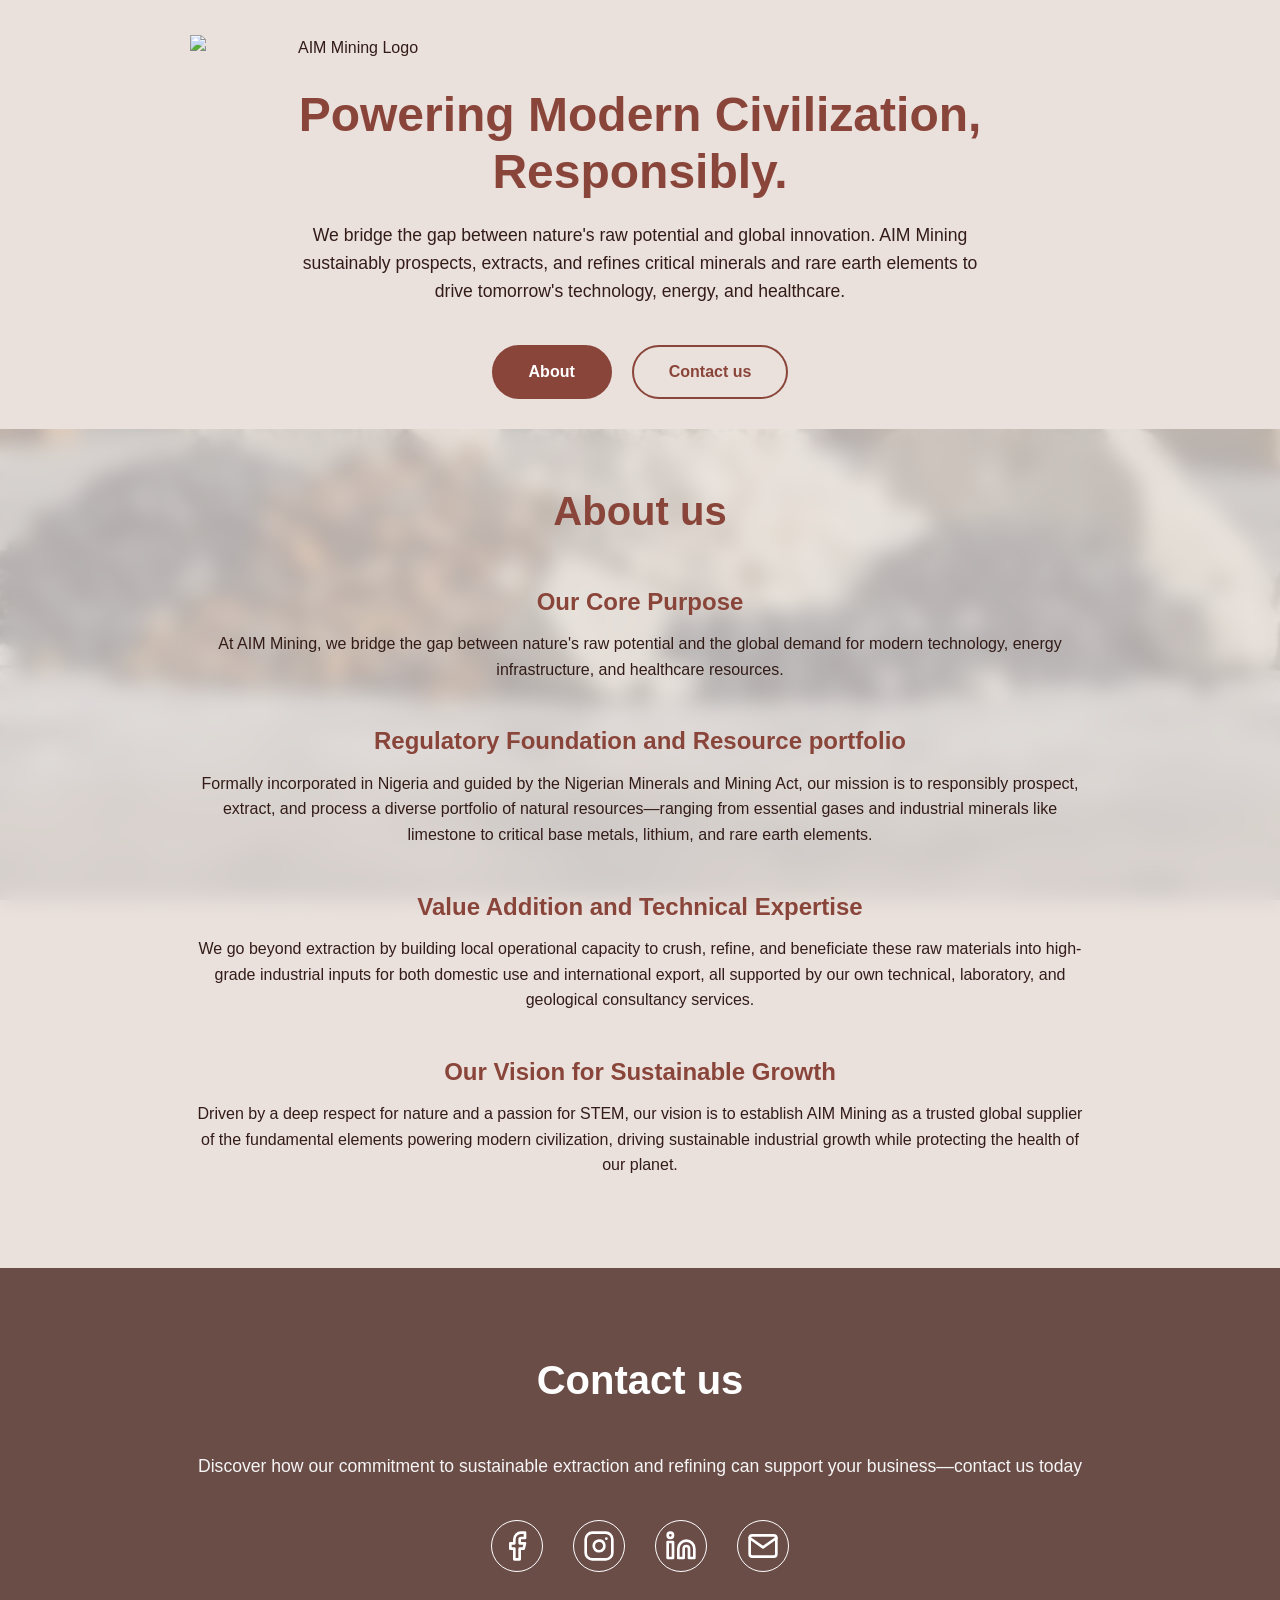
==== index.html @ df5548b4 "Add files via upload" ====
<!DOCTYPE html>
<html lang="en">
<head>
    <meta charset="UTF-8">
    <meta name="viewport" content="width=device-width, initial-scale=1.0">
    <title>AIM Mining | Powering Modern Civilization</title>
    <link rel="stylesheet" href="style.css">
    <link rel="icon" type="image/png" href="assets/logo1.png">	
</head>
<body>

    <!-- HERO SECTION -->
    <section class="hero" id="home">
        <div class="container">
            <img src="assets/logo.png" alt="AIM Mining Logo" class="logo">
            <h1 class="main-title">Powering Modern Civilization, Responsibly.</h1>
            <p class="subtitle">We bridge the gap between nature's raw potential and global innovation. AIM Mining sustainably prospects, extracts, and refines critical minerals and rare earth elements to drive tomorrow's technology, energy, and healthcare.</p>
            <div class="button-group">
                <a href="#about" class="btn btn-primary">About</a>
                <a href="#contact" class="btn btn-outline">Contact us</a>
            </div>
        </div>
    </section>

    <!-- ABOUT US SECTION -->
    <section class="about" id="about">
        <!-- Background overlay is handled in CSS -->
        <div class="container about-content">
            <h2 class="section-title">About us</h2>
            
            <div class="text-block">
                <h3>Our Core Purpose</h3>
                <p>At AIM Mining, we bridge the gap between nature's raw potential and the global demand for modern technology, energy infrastructure, and healthcare resources.</p>
            </div>

            <div class="text-block">
                <h3>Regulatory Foundation and Resource portfolio</h3>
                <p>Formally incorporated in Nigeria and guided by the Nigerian Minerals and Mining Act, our mission is to responsibly prospect, extract, and process a diverse portfolio of natural resources—ranging from essential gases and industrial minerals like limestone to critical base metals, lithium, and rare earth elements.</p>
            </div>

            <div class="text-block">
                <h3>Value Addition and Technical Expertise</h3>
                <p>We go beyond extraction by building local operational capacity to crush, refine, and beneficiate these raw materials into high-grade industrial inputs for both domestic use and international export, all supported by our own technical, laboratory, and geological consultancy services.</p>
            </div>

            <div class="text-block">
                <h3>Our Vision for Sustainable Growth</h3>
                <p>Driven by a deep respect for nature and a passion for STEM, our vision is to establish AIM Mining as a trusted global supplier of the fundamental elements powering modern civilization, driving sustainable industrial growth while protecting the health of our planet.</p>
            </div>
        </div>
    </section>

    <!-- CONTACT US SECTION -->
    <section class="contact" id="contact">
        <div class="container">
            <h2 class="section-title text-white">Contact us</h2>
            <p class="contact-text">Discover how our commitment to sustainable extraction and refining can support your business—contact us today</p>
            
            <div class="social-icons">
                <!-- Facebook -->
                <a href="https://web.facebook.com/profile.php?id=61560165984973" target="_blank" rel="noopener noreferrer">
                    <svg width="32" height="32" viewBox="0 0 24 24" fill="none" stroke="currentColor" stroke-width="2" stroke-linecap="round" stroke-linejoin="round"><path d="M18 2h-3a5 5 0 0 0-5 5v3H7v4h3v8h4v-8h3l1-4h-4V7a1 1 0 0 1 1-1h3z"></path></svg>
                </a>
                <!-- Instagram -->
                <a href="https://www.instagram.com/aimmining/" target="_blank" rel="noopener noreferrer">
                    <svg width="32" height="32" viewBox="0 0 24 24" fill="none" stroke="currentColor" stroke-width="2" stroke-linecap="round" stroke-linejoin="round"><rect x="2" y="2" width="20" height="20" rx="5" ry="5"></rect><path d="M16 11.37A4 4 0 1 1 12.63 8 4 4 0 0 1 16 11.37z"></path><line x1="17.5" y1="6.5" x2="17.51" y2="6.5"></line></svg>
                </a>
                <!-- LinkedIn -->
                <a href="https://www.linkedin.com/company/aim-mining/" target="_blank" rel="noopener noreferrer">
                    <svg width="32" height="32" viewBox="0 0 24 24" fill="none" stroke="currentColor" stroke-width="2" stroke-linecap="round" stroke-linejoin="round"><path d="M16 8a6 6 0 0 1 6 6v7h-4v-7a2 2 0 0 0-2-2 2 2 0 0 0-2 2v7h-4v-7a6 6 0 0 1 6-6z"></path><rect x="2" y="9" width="4" height="12"></rect><circle cx="4" cy="4" r="2"></circle></svg>
                </a>
                <!-- Email -->
                <a href="https://mail.google.com/mail/?view=cm&to=business@aimminingltd.com" target="_blank">
                    <svg width="32" height="32" viewBox="0 0 24 24" fill="none" stroke="currentColor" stroke-width="2" stroke-linecap="round" stroke-linejoin="round"><path d="M4 4h16c1.1 0 2 .9 2 2v12c0 1.1-.9 2-2 2H4c-1.1 0-2-.9-2-2V6c0-1.1.9-2 2-2z"></path><polyline points="22,6 12,13 2,6"></polyline></svg>
                </a>
            </div>
        </div>
    </section>

</body>
</html>
---- style.css ----
/* --- GLOBAL RESETS & FONTS --- */
html {
    scroll-behavior: smooth; /* Enables smooth scrolling to sections */
}

body, h1, h2, h3, p {
    margin: 0;
    padding: 0;
    box-sizing: border-box;
    font-family: -apple-system, BlinkMacSystemFont, "Segoe UI", Roboto, Helvetica, Arial, sans-serif;
}

:root {
    /* Colors extracted from your Figma design */
    --hero-bg: #EAE0DC;
    --primary-brown: #8A453A;
    --contact-bg: #6B4D48;
    --text-dark: #331C18;
    --text-light: #F5F5F5;
}

body {
    background-color: var(--hero-bg);
    color: var(--text-dark);
    line-height: 1.6;
    text-align: center;
}

.container {
    max-width: 900px;
    margin: 0 auto;
    padding: 0 20px;
}

/* --- HERO SECTION --- */
.hero {
    background-color: var(--hero-bg);
    padding: 35px 0 30px;
}

.logo {
    display: block;
    max-width: 320px; /* Increased size (was 250px) */
    width: 100%;      /* Maintains responsiveness */
    margin-left: 0;   /* Pulls logo strictly to the left */
    margin-right: auto;
    margin-bottom: 25px;
}

.main-title {
    font-size: 3rem;
    color: var(--primary-brown);
    margin-bottom: 20px;
    line-height: 1.2;
}

.subtitle {
    font-size: 1.1rem;
    max-width: 700px;
    margin: 0 auto 40px;
}

/* Buttons */
.button-group {
    display: flex;
    justify-content: center;
    gap: 20px;
}

.btn {
    text-decoration: none;
    padding: 12px 35px;
    border-radius: 30px;
    font-weight: 600;
    font-size: 1rem;
    transition: all 0.3s ease;
}

.btn-primary {
    background-color: var(--primary-brown);
    color: white;
    border: 2px solid var(--primary-brown);
}

.btn-primary:hover {
    background-color: #6a342b;
}

.btn-outline {
    background-color: transparent;
    color: var(--primary-brown);
    border: 2px solid var(--primary-brown);
}

.btn-outline:hover {
    background-color: var(--primary-brown);
    color: white;
}

/* --- ABOUT US SECTION (With Blur Effect) --- */
.about {
    position: relative;
    padding: 50px 0;
    /* Insert the path to your background image here */
    background-image: url('assets/about-bg.jpg'); 
    background-size: cover;
    background-position: center;
    background-attachment: fixed; 
}

/* This ::before pseudo-element creates the frosted/blur overlay */
.about::before {
    content: '';
    position: absolute;
    top: 0;
    left: 0;
    right: 0;
    bottom: 0;
    background-color: rgba(234, 224, 220, 0.75); /* Your hero color with opacity */
    backdrop-filter: blur(10px); /* Creates the blur effect */
    -webkit-backdrop-filter: blur(10px); /* For Safari support */
    z-index: 1;
}

.about-content {
    position: relative;
    z-index: 2; /* Keeps text above the blurred background */
}

.section-title {
    font-size: 2.5rem;
    color: var(--primary-brown);
    margin-bottom: 40px;
}

.text-block {
    margin-bottom: 40px;
}

.text-block h3 {
    color: var(--primary-brown);
    font-size: 1.5rem;
    margin-bottom: 10px;
}

/* --- CONTACT US SECTION --- */
.contact {
    background-color: var(--contact-bg);
    padding: 80px 0;
    color: white;
}

.text-white {
    color: white !important;
}

.contact-text {
    margin-bottom: 40px;
    font-size: 1.1rem;
    color: var(--text-light);
}

.social-icons {
    display: flex;
    justify-content: center;
    gap: 30px;
}

.social-icons a {
    color: white;
    transition: transform 0.2s ease, color 0.2s ease;
    display: inline-flex;
    align-items: center;
    justify-content: center;
    width: 50px;
    height: 50px;
    border: 1px solid white;
    border-radius: 50%;
}

.social-icons a:hover {
    transform: translateY(-5px); /* Creates a little bounce on hover */
    background-color: white;
    color: var(--contact-bg);
}


/* --- RESPONSIVENESS (TABLET & MOBILE RULES) --- */
@media (max-width: 768px) {
    .main-title {
        font-size: 2.2rem;
    }
    
    .section-title {
        font-size: 2rem;
    }

    .button-group {
        flex-direction: column;
        align-items: center;
        gap: 15px;
    }
    
    .btn {
        width: 100%;
        max-width: 250px;
    }

    .hero {
        padding: 60px 0;
    }

    .about, .contact {
        padding: 60px 0;
    }
}
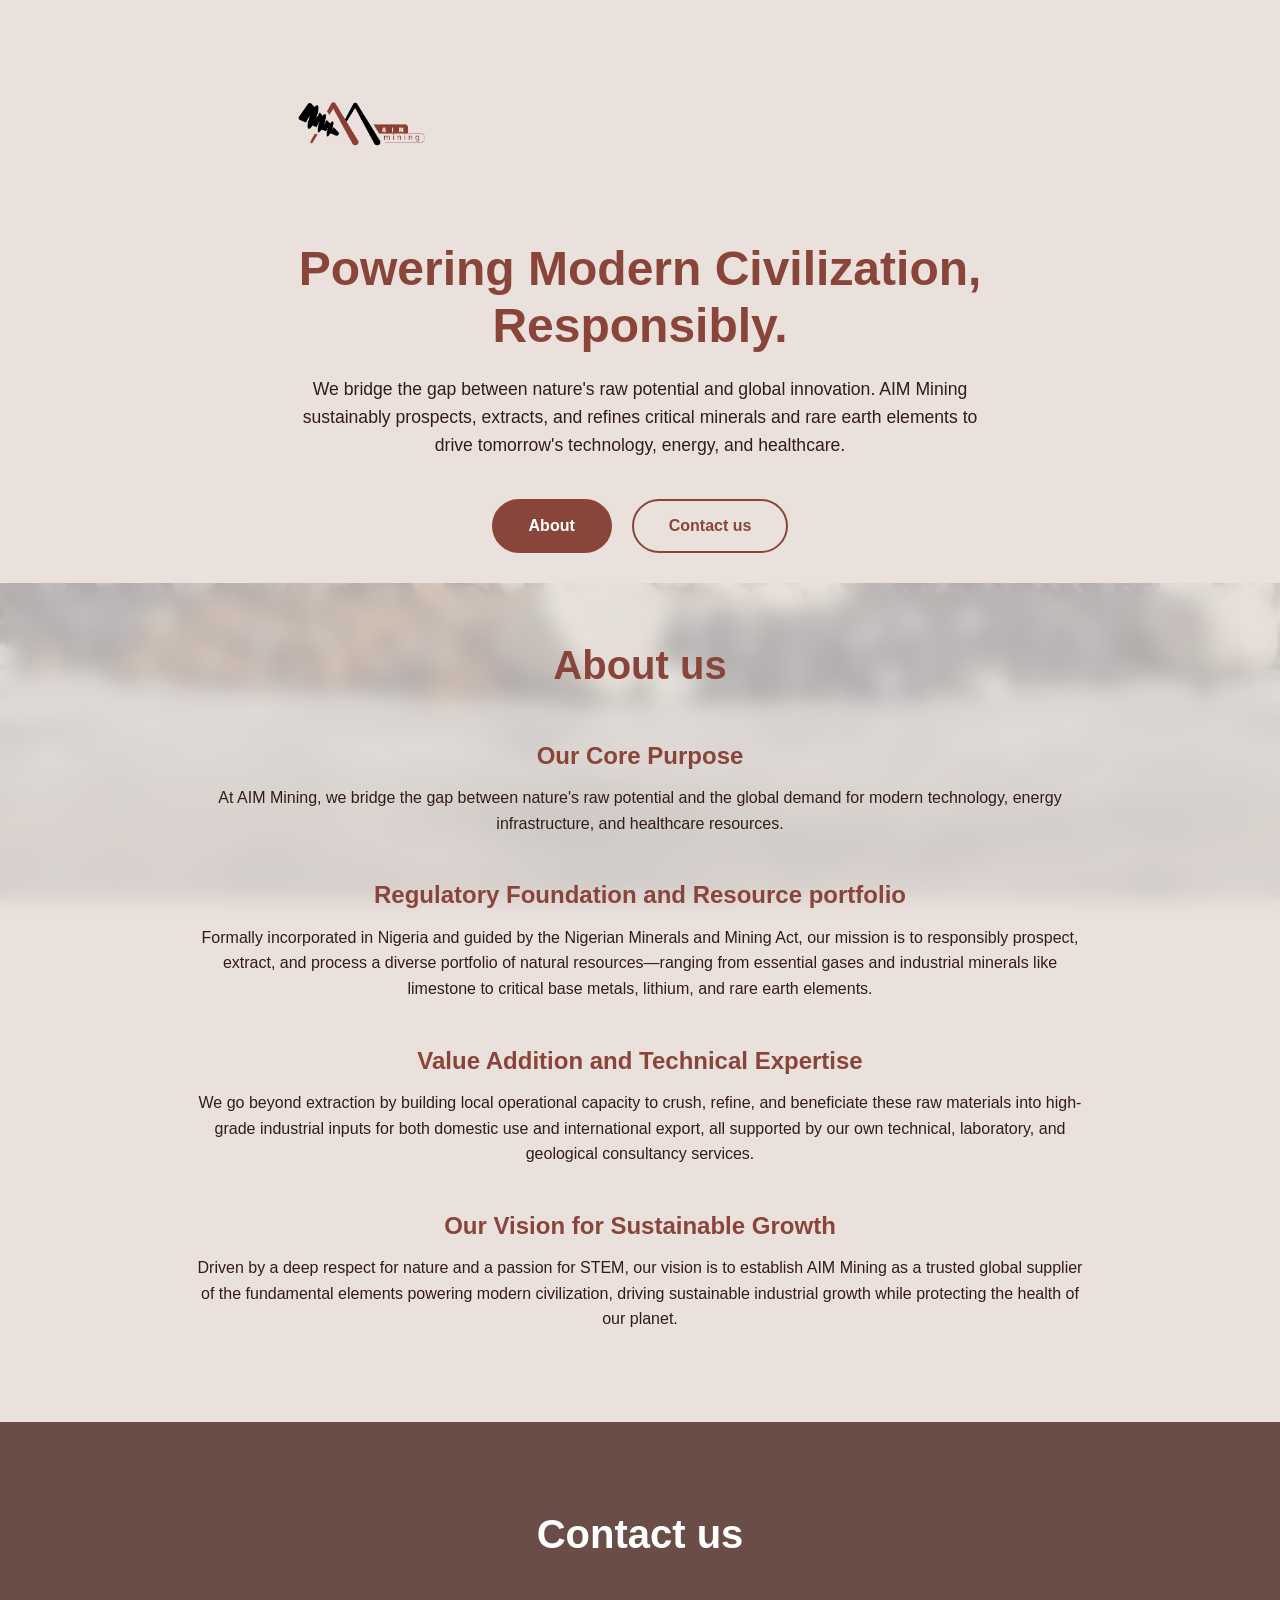
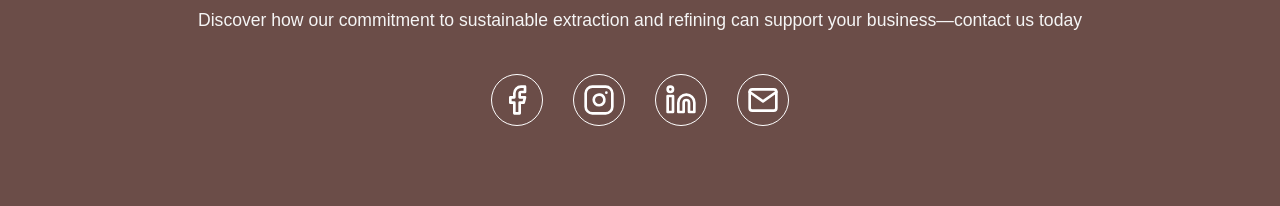
==== commit cedb3c15: "Fix logo source and HTML formatting Updated logo image source and ensured proper HTML structure." ====
--- a/index.html
+++ b/index.html
@@ -12,7 +12,7 @@
     <!-- HERO SECTION -->
     <section class="hero" id="home">
         <div class="container">
-            <img src="assets/logo.png" alt="AIM Mining Logo" class="logo">
+            <img src="assets/logo.PNG" alt="AIM Mining Logo" class="logo">
             <h1 class="main-title">Powering Modern Civilization, Responsibly.</h1>
             <p class="subtitle">We bridge the gap between nature's raw potential and global innovation. AIM Mining sustainably prospects, extracts, and refines critical minerals and rare earth elements to drive tomorrow's technology, energy, and healthcare.</p>
             <div class="button-group">
@@ -78,4 +78,4 @@
     </section>
 
 </body>
-</html>+</html>
